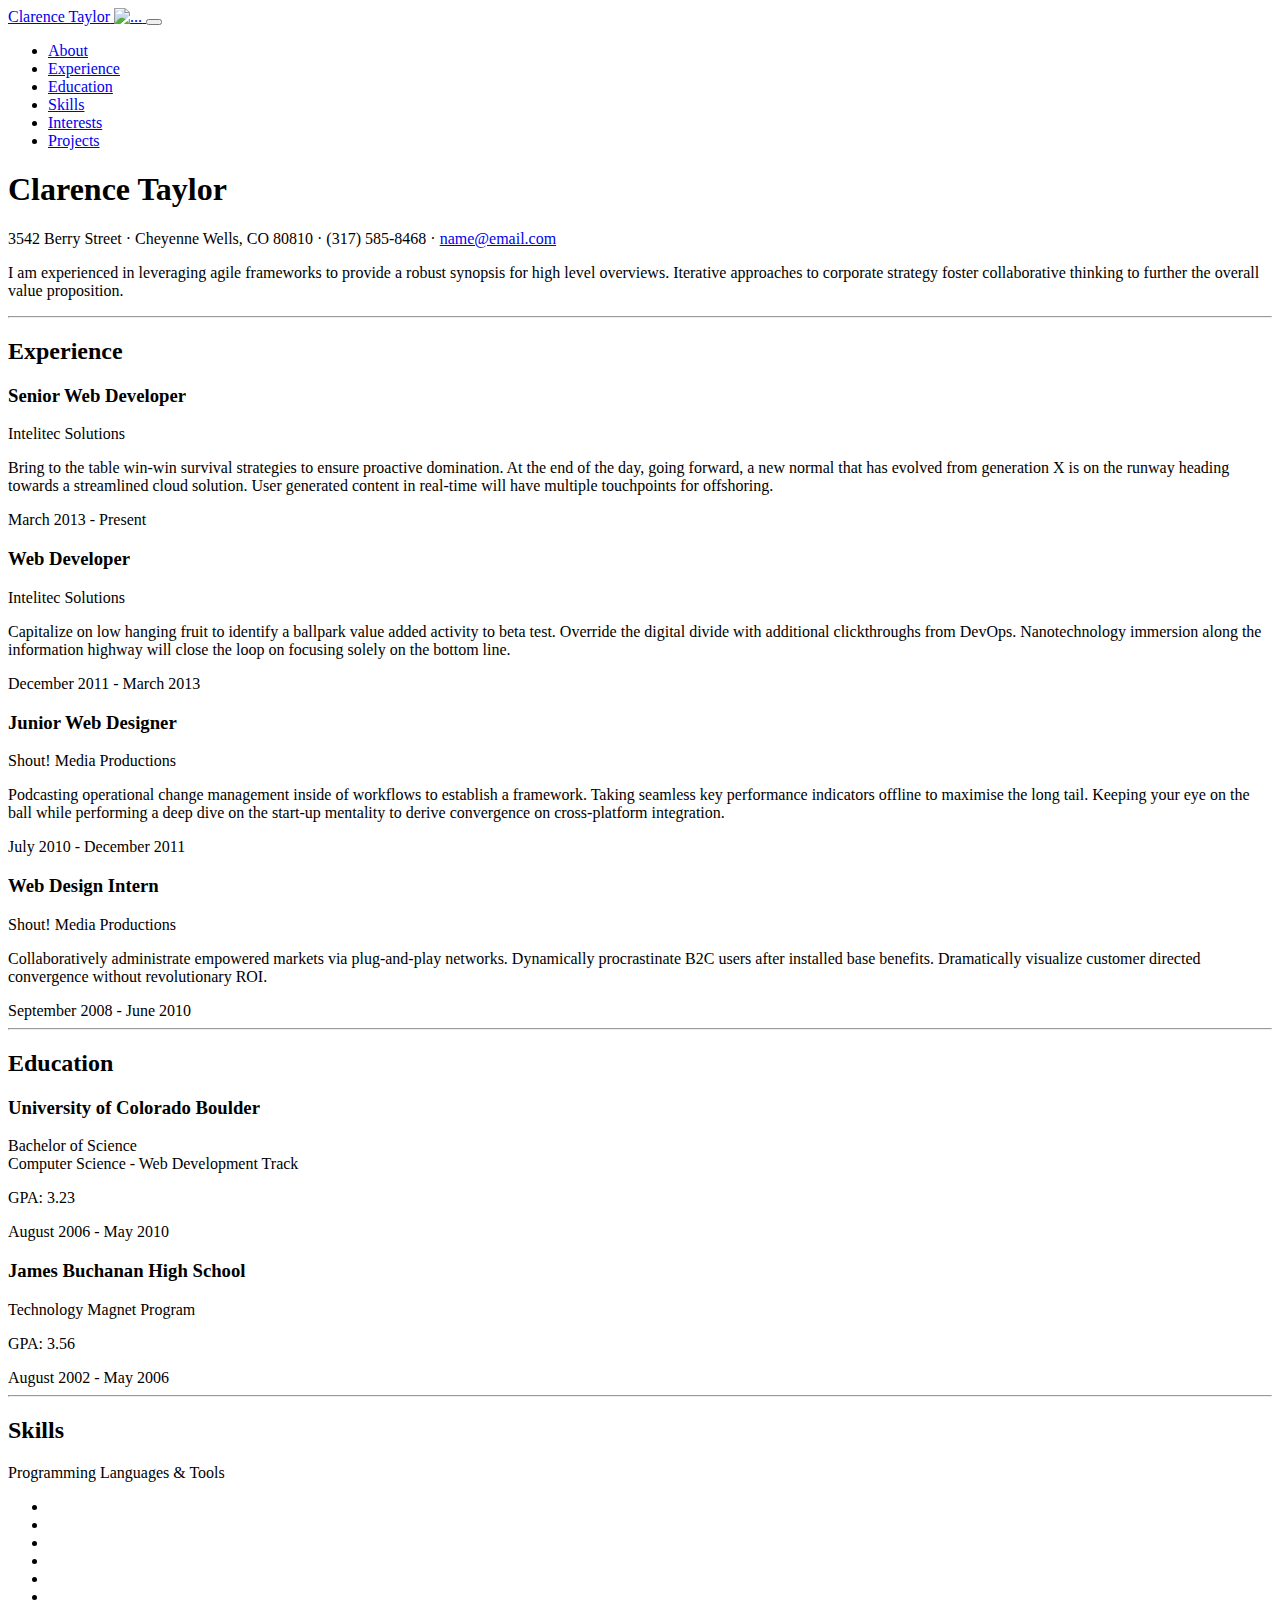
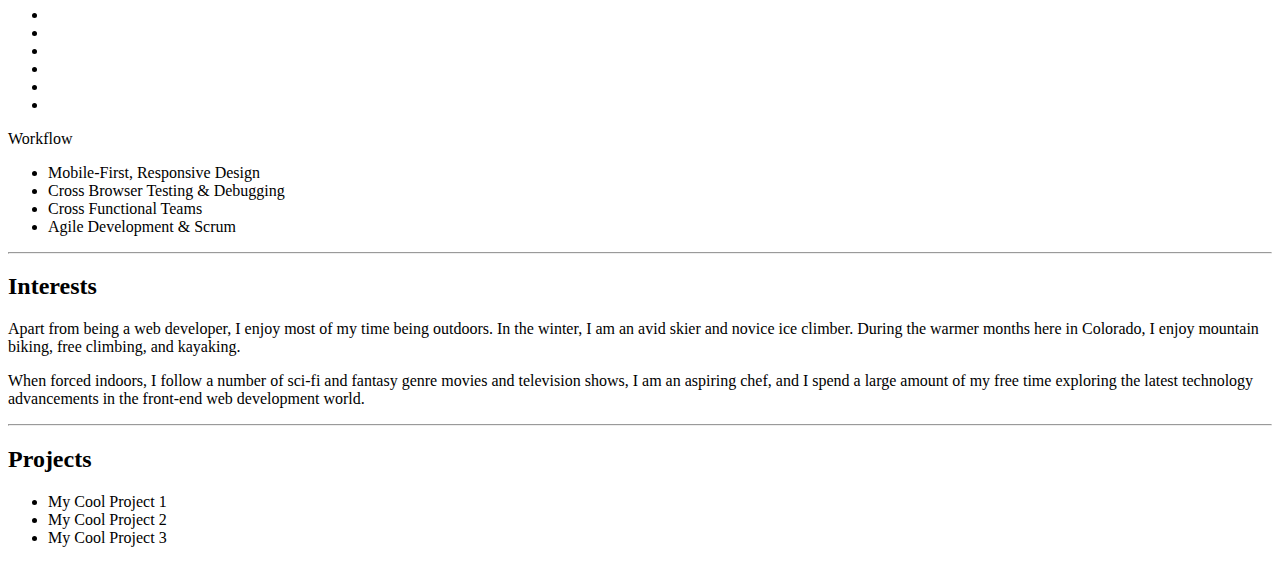
==== index.html @ 89956bd5 "update profile" ====
<!DOCTYPE html>
<html lang="en">

<head>
    <meta charset="utf-8" />
    <meta name="viewport" content="width=device-width, initial-scale=1, shrink-to-fit=no" />
    <meta name="description" content="" />
    <meta name="author" content="" />
    <title>Resume - Start Bootstrap Theme</title>
    <link rel="icon" type="image/x-icon" href="assets/img/favicon.ico" />
    <!-- Font Awesome icons (free version)-->
    <script src="https://use.fontawesome.com/releases/v5.15.4/js/all.js" crossorigin="anonymous"></script>
    <!-- Google fonts-->
    <link href="https://fonts.googleapis.com/css?family=Saira+Extra+Condensed:500,700" rel="stylesheet"
        type="text/css" />
    <link href="https://fonts.googleapis.com/css?family=Muli:400,400i,800,800i" rel="stylesheet" type="text/css" />
    <!-- Core theme CSS (includes Bootstrap)-->
    <link href="css/styles.css" rel="stylesheet" />
</head>

<body id="page-top">
    <!-- Navigation-->
    <nav class="navbar navbar-expand-lg navbar-dark bg-primary fixed-top" id="sideNav">
        <a class="navbar-brand js-scroll-trigger" href="#page-top">
            <span class="d-block d-lg-none">Clarence Taylor</span>
            <span class="d-none d-lg-block"><img class="img-fluid img-profile rounded-circle mx-auto mb-2"
                    src="assets/img/profile.jpg" alt="..." /></span>
        </a>
        <button class="navbar-toggler" type="button" data-bs-toggle="collapse" data-bs-target="#navbarResponsive"
            aria-controls="navbarResponsive" aria-expanded="false" aria-label="Toggle navigation"><span
                class="navbar-toggler-icon"></span></button>
        <div class="collapse navbar-collapse" id="navbarResponsive">
            <ul class="navbar-nav">
                <li class="nav-item"><a class="nav-link js-scroll-trigger" href="#about">About</a></li>
                <li class="nav-item"><a class="nav-link js-scroll-trigger" href="#experience">Experience</a></li>
                <li class="nav-item"><a class="nav-link js-scroll-trigger" href="#education">Education</a></li>
                <li class="nav-item"><a class="nav-link js-scroll-trigger" href="#skills">Skills</a></li>
                <li class="nav-item"><a class="nav-link js-scroll-trigger" href="#interests">Interests</a></li>
                <li class="nav-item"><a class="nav-link js-scroll-trigger" href="#projects">Projects</a></li>
            </ul>
        </div>
    </nav>
    <!-- Page Content-->
    <div class="container-fluid p-0">
        <!-- About-->
        <section class="resume-section" id="about">
            <div class="resume-section-content">
                <h1 class="mb-0">
                    Clarence
                    <span class="text-primary">Taylor</span>
                </h1>
                <div class="subheading mb-5">
                    3542 Berry Street · Cheyenne Wells, CO 80810 · (317) 585-8468 ·
                    <a href="mailto:name@email.com">name@email.com</a>
                </div>
                <p class="lead mb-5">I am experienced in leveraging agile frameworks to provide a robust synopsis for
                    high level overviews. Iterative approaches to corporate strategy foster collaborative thinking to
                    further the overall value proposition.</p>
                <div class="social-icons">
                    <a class="social-icon" href="#!"><i class="fab fa-linkedin-in"></i></a>
                    <a class="social-icon" href="#!"><i class="fab fa-github"></i></a>
                    <a class="social-icon" href="#!"><i class="fab fa-twitter"></i></a>
                    <a class="social-icon" href="#!"><i class="fab fa-facebook-f"></i></a>
                </div>
            </div>
        </section>
        <hr class="m-0" />
        <!-- Experience-->
        <section class="resume-section" id="experience">
            <div class="resume-section-content">
                <h2 class="mb-5">Experience</h2>
                <div class="d-flex flex-column flex-md-row justify-content-between mb-5">
                    <div class="flex-grow-1">
                        <h3 class="mb-0">Senior Web Developer</h3>
                        <div class="subheading mb-3">Intelitec Solutions</div>
                        <p>Bring to the table win-win survival strategies to ensure proactive domination. At the end of
                            the day, going forward, a new normal that has evolved from generation X is on the runway
                            heading towards a streamlined cloud solution. User generated content in real-time will have
                            multiple touchpoints for offshoring.</p>
                    </div>
                    <div class="flex-shrink-0"><span class="text-primary">March 2013 - Present</span></div>
                </div>
                <div class="d-flex flex-column flex-md-row justify-content-between mb-5">
                    <div class="flex-grow-1">
                        <h3 class="mb-0">Web Developer</h3>
                        <div class="subheading mb-3">Intelitec Solutions</div>
                        <p>Capitalize on low hanging fruit to identify a ballpark value added activity to beta test.
                            Override the digital divide with additional clickthroughs from DevOps. Nanotechnology
                            immersion along the information highway will close the loop on focusing solely on the bottom
                            line.</p>
                    </div>
                    <div class="flex-shrink-0"><span class="text-primary">December 2011 - March 2013</span></div>
                </div>
                <div class="d-flex flex-column flex-md-row justify-content-between mb-5">
                    <div class="flex-grow-1">
                        <h3 class="mb-0">Junior Web Designer</h3>
                        <div class="subheading mb-3">Shout! Media Productions</div>
                        <p>Podcasting operational change management inside of workflows to establish a framework. Taking
                            seamless key performance indicators offline to maximise the long tail. Keeping your eye on
                            the ball while performing a deep dive on the start-up mentality to derive convergence on
                            cross-platform integration.</p>
                    </div>
                    <div class="flex-shrink-0"><span class="text-primary">July 2010 - December 2011</span></div>
                </div>
                <div class="d-flex flex-column flex-md-row justify-content-between">
                    <div class="flex-grow-1">
                        <h3 class="mb-0">Web Design Intern</h3>
                        <div class="subheading mb-3">Shout! Media Productions</div>
                        <p>Collaboratively administrate empowered markets via plug-and-play networks. Dynamically
                            procrastinate B2C users after installed base benefits. Dramatically visualize customer
                            directed convergence without revolutionary ROI.</p>
                    </div>
                    <div class="flex-shrink-0"><span class="text-primary">September 2008 - June 2010</span></div>
                </div>
            </div>
        </section>
        <hr class="m-0" />
        <!-- Education-->
        <section class="resume-section" id="education">
            <div class="resume-section-content">
                <h2 class="mb-5">Education</h2>
                <div class="d-flex flex-column flex-md-row justify-content-between mb-5">
                    <div class="flex-grow-1">
                        <h3 class="mb-0">University of Colorado Boulder</h3>
                        <div class="subheading mb-3">Bachelor of Science</div>
                        <div>Computer Science - Web Development Track</div>
                        <p>GPA: 3.23</p>
                    </div>
                    <div class="flex-shrink-0"><span class="text-primary">August 2006 - May 2010</span></div>
                </div>
                <div class="d-flex flex-column flex-md-row justify-content-between">
                    <div class="flex-grow-1">
                        <h3 class="mb-0">James Buchanan High School</h3>
                        <div class="subheading mb-3">Technology Magnet Program</div>
                        <p>GPA: 3.56</p>
                    </div>
                    <div class="flex-shrink-0"><span class="text-primary">August 2002 - May 2006</span></div>
                </div>
            </div>
        </section>
        <hr class="m-0" />
        <!-- Skills-->
        <section class="resume-section" id="skills">
            <div class="resume-section-content">
                <h2 class="mb-5">Skills</h2>
                <div class="subheading mb-3">Programming Languages & Tools</div>
                <ul class="list-inline dev-icons">
                    <li class="list-inline-item"><i class="fab fa-html5"></i></li>
                    <li class="list-inline-item"><i class="fab fa-css3-alt"></i></li>
                    <li class="list-inline-item"><i class="fab fa-js-square"></i></li>
                    <li class="list-inline-item"><i class="fab fa-angular"></i></li>
                    <li class="list-inline-item"><i class="fab fa-react"></i></li>
                    <li class="list-inline-item"><i class="fab fa-node-js"></i></li>
                    <li class="list-inline-item"><i class="fab fa-sass"></i></li>
                    <li class="list-inline-item"><i class="fab fa-less"></i></li>
                    <li class="list-inline-item"><i class="fab fa-wordpress"></i></li>
                    <li class="list-inline-item"><i class="fab fa-gulp"></i></li>
                    <li class="list-inline-item"><i class="fab fa-grunt"></i></li>
                    <li class="list-inline-item"><i class="fab fa-npm"></i></li>
                </ul>
                <div class="subheading mb-3">Workflow</div>
                <ul class="fa-ul mb-0">
                    <li>
                        <span class="fa-li"><i class="fas fa-check"></i></span>
                        Mobile-First, Responsive Design
                    </li>
                    <li>
                        <span class="fa-li"><i class="fas fa-check"></i></span>
                        Cross Browser Testing & Debugging
                    </li>
                    <li>
                        <span class="fa-li"><i class="fas fa-check"></i></span>
                        Cross Functional Teams
                    </li>
                    <li>
                        <span class="fa-li"><i class="fas fa-check"></i></span>
                        Agile Development & Scrum
                    </li>
                </ul>
            </div>
        </section>
        <hr class="m-0" />
        <!-- Interests-->
        <section class="resume-section" id="interests">
            <div class="resume-section-content">
                <h2 class="mb-5">Interests</h2>
                <p>Apart from being a web developer, I enjoy most of my time being outdoors. In the winter, I am an avid
                    skier and novice ice climber. During the warmer months here in Colorado, I enjoy mountain biking,
                    free climbing, and kayaking.</p>
                <p class="mb-0">When forced indoors, I follow a number of sci-fi and fantasy genre movies and television
                    shows, I am an aspiring chef, and I spend a large amount of my free time exploring the latest
                    technology advancements in the front-end web development world.</p>
            </div>
        </section>
        <hr class="m-0" />
        <!-- Projects-->
        <section class="resume-section" id="projects">
            <div class="resume-section-content">
                <h2 class="mb-5">Projects</h2>
                <ul class="fa-ul mb-0">
                    <li>
                        My Cool Project 1
                    </li>
                    <li>
                        My Cool Project 2
                    </li>
                    <li>
                        My Cool Project 3
                    </li>
                </ul>
            </div>
        </section>
    </div>
    <!-- Bootstrap core JS-->
    <script src="https://cdn.jsdelivr.net/npm/bootstrap@5.1.3/dist/js/bootstrap.bundle.min.js"></script>
    <!-- Core theme JS-->
    <script src="js/scripts.js"></script>
</body>

</html>
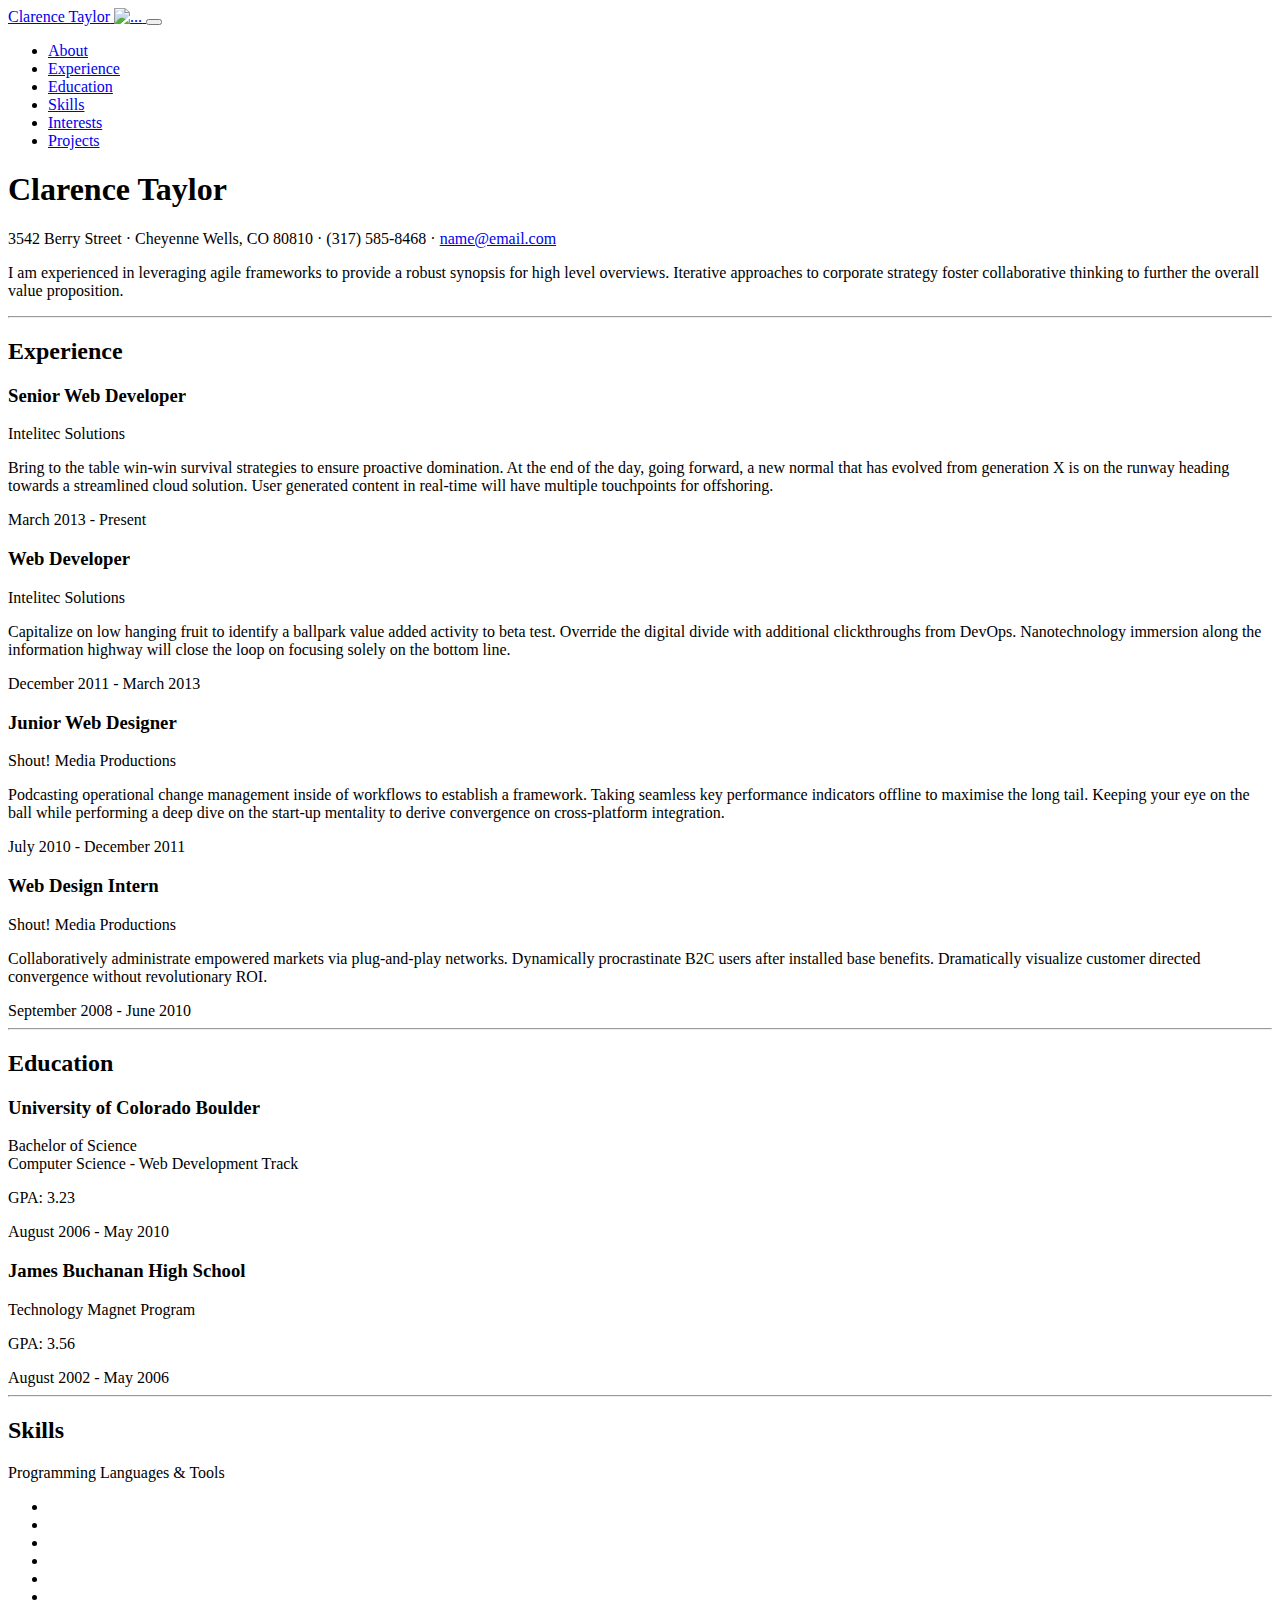
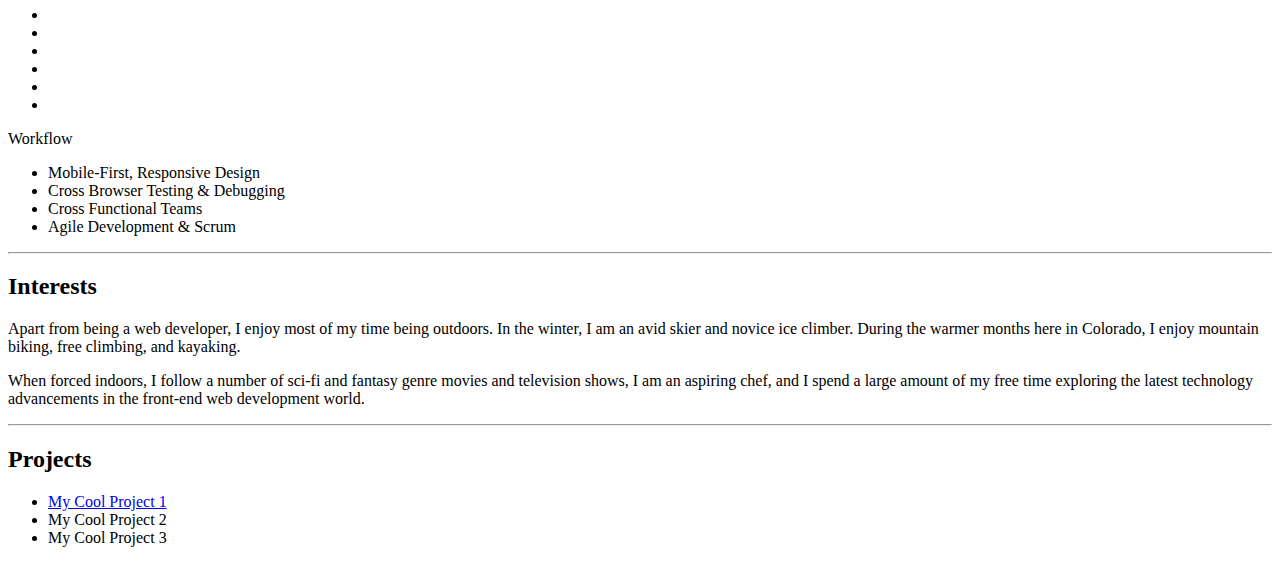
==== commit ed85fd11: "Adding pongbolim to the project" ====
--- a/index.html
+++ b/index.html
@@ -16,6 +16,13 @@
     <link href="https://fonts.googleapis.com/css?family=Muli:400,400i,800,800i" rel="stylesheet" type="text/css" />
     <!-- Core theme CSS (includes Bootstrap)-->
     <link href="css/styles.css" rel="stylesheet" />
+
+    <meta property="og:title" content="Clarence Taylor" />
+    <meta property="og:type" content="website" />
+    <meta property="og:description" content="Front end developer" />
+    <meta property="og:url" content="https://clarencetaylor.github.io/" />
+    <meta property="og:image" content="https://clarencetaylor.github.io/assets/img/profile.jpg" />
+
 </head>
 
 <body id="page-top">
@@ -199,7 +206,7 @@
                 <h2 class="mb-5">Projects</h2>
                 <ul class="fa-ul mb-0">
                     <li>
-                        My Cool Project 1
+                        <a href="/sglauber.github.io/pongbolim/index.html">My Cool Project 1</a>
                     </li>
                     <li>
                         My Cool Project 2
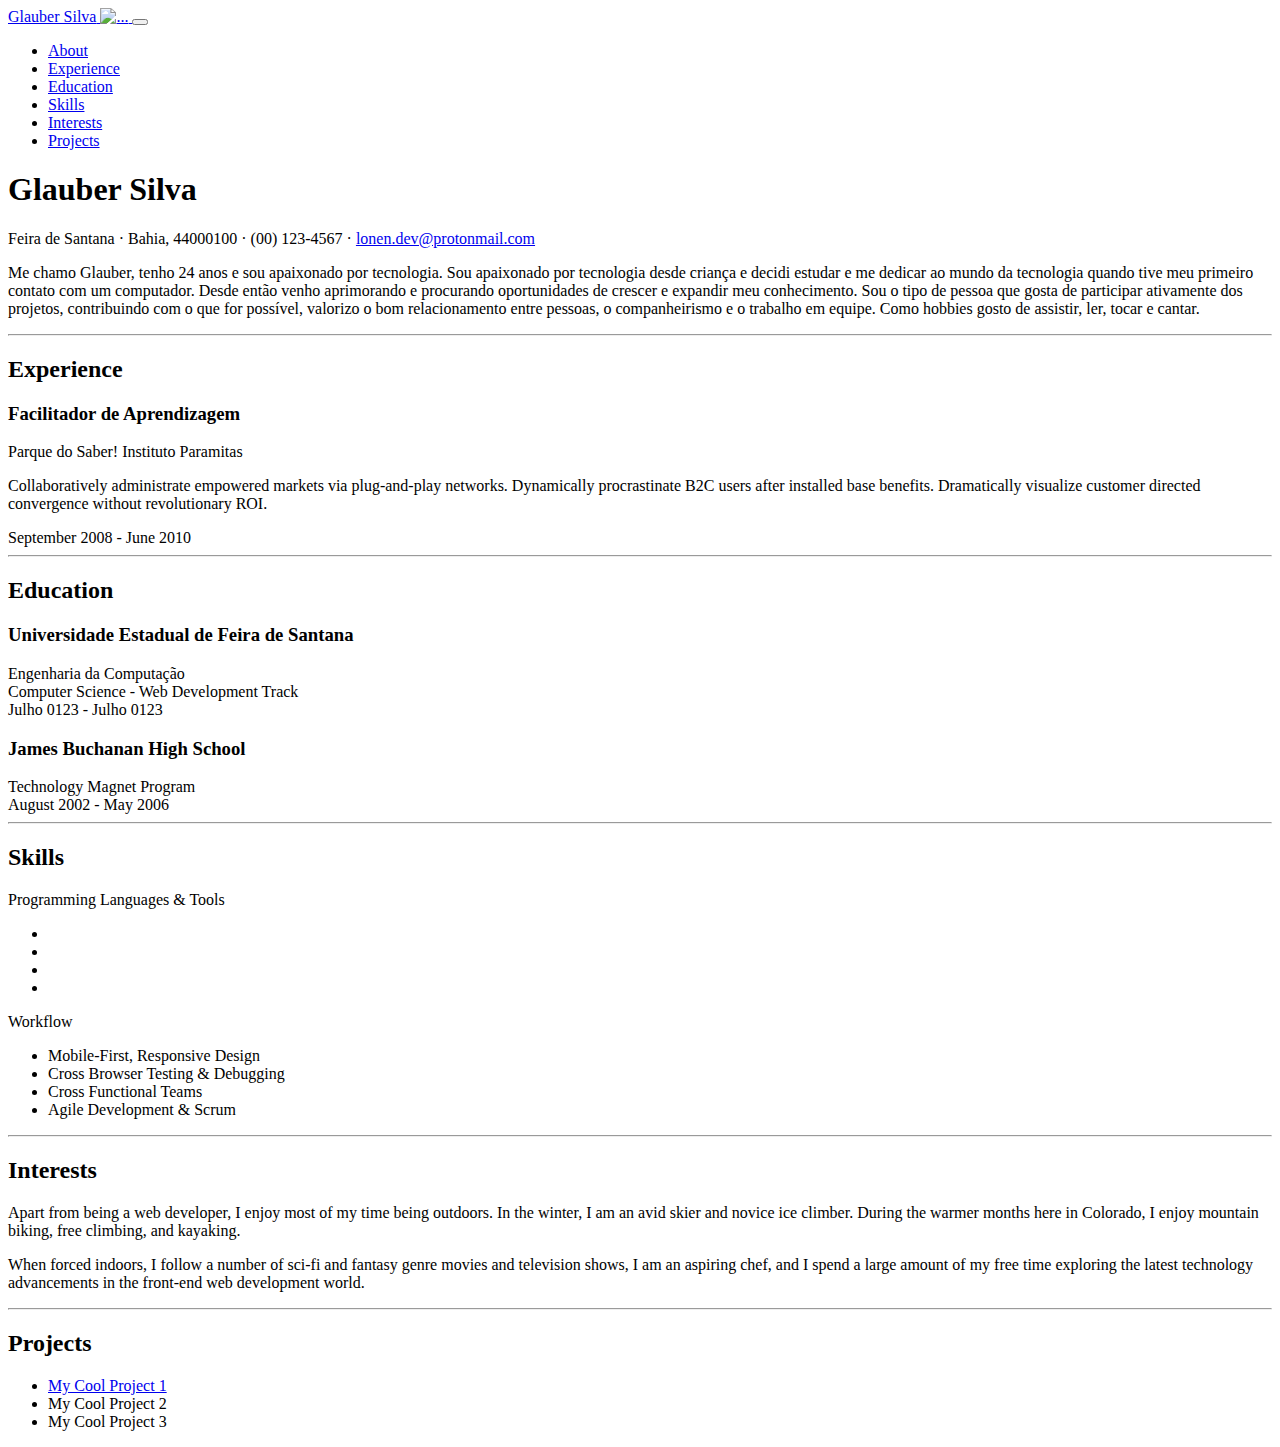
==== commit d799ca3a: "Modificando Descrições de Atividades" ====
--- a/index.html
+++ b/index.html
@@ -6,7 +6,7 @@
     <meta name="viewport" content="width=device-width, initial-scale=1, shrink-to-fit=no" />
     <meta name="description" content="" />
     <meta name="author" content="" />
-    <title>Resume - Start Bootstrap Theme</title>
+    <title>Lonen.dev | Glauber Silva</title>
     <link rel="icon" type="image/x-icon" href="assets/img/favicon.ico" />
     <!-- Font Awesome icons (free version)-->
     <script src="https://use.fontawesome.com/releases/v5.15.4/js/all.js" crossorigin="anonymous"></script>
@@ -17,11 +17,11 @@
     <!-- Core theme CSS (includes Bootstrap)-->
     <link href="css/styles.css" rel="stylesheet" />
 
-    <meta property="og:title" content="Clarence Taylor" />
+    <meta property="og:title" content="Glauber Silva" />
     <meta property="og:type" content="website" />
-    <meta property="og:description" content="Front end developer" />
-    <meta property="og:url" content="https://clarencetaylor.github.io/" />
-    <meta property="og:image" content="https://clarencetaylor.github.io/assets/img/profile.jpg" />
+    <meta property="og:description" content="C Developer" />
+    <meta property="og:url" content="sglauber.github.io" />
+    <meta property="og:image" content="https://avatars.githubusercontent.com/u/6403699?v=4" />
 
 </head>
 
@@ -29,9 +29,9 @@
     <!-- Navigation-->
     <nav class="navbar navbar-expand-lg navbar-dark bg-primary fixed-top" id="sideNav">
         <a class="navbar-brand js-scroll-trigger" href="#page-top">
-            <span class="d-block d-lg-none">Clarence Taylor</span>
+            <span class="d-block d-lg-none">Glauber Silva</span>
             <span class="d-none d-lg-block"><img class="img-fluid img-profile rounded-circle mx-auto mb-2"
-                    src="assets/img/profile.jpg" alt="..." /></span>
+                    src="https://avatars.githubusercontent.com/u/6403699?v=4" alt="..." /></span>
         </a>
         <button class="navbar-toggler" type="button" data-bs-toggle="collapse" data-bs-target="#navbarResponsive"
             aria-controls="navbarResponsive" aria-expanded="false" aria-label="Toggle navigation"><span
@@ -53,21 +53,21 @@
         <section class="resume-section" id="about">
             <div class="resume-section-content">
                 <h1 class="mb-0">
-                    Clarence
-                    <span class="text-primary">Taylor</span>
+                    Glauber
+                    <span class="text-primary">Silva</span>
                 </h1>
                 <div class="subheading mb-5">
-                    3542 Berry Street · Cheyenne Wells, CO 80810 · (317) 585-8468 ·
-                    <a href="mailto:name@email.com">name@email.com</a>
+                    Feira de Santana · Bahia, 44000100 · (00) 123-4567 ·
+                    <a href="mailto:name@email.com">lonen.dev@protonmail.com</a>
                 </div>
-                <p class="lead mb-5">I am experienced in leveraging agile frameworks to provide a robust synopsis for
-                    high level overviews. Iterative approaches to corporate strategy foster collaborative thinking to
-                    further the overall value proposition.</p>
+                <p class="lead mb-5">Me chamo Glauber, tenho 24 anos e sou apaixonado por tecnologia. Sou apaixonado por tecnologia desde criança e decidi
+                estudar e me dedicar ao mundo da tecnologia quando tive meu primeiro contato com um computador. Desde então venho
+                aprimorando e procurando oportunidades de crescer e expandir meu conhecimento. Sou o tipo de pessoa que gosta de
+                participar ativamente dos projetos, contribuindo com o que for possível, valorizo o bom relacionamento entre pessoas, o
+                companheirismo e o trabalho em equipe. Como hobbies gosto de assistir, ler, tocar e cantar.</p>
                 <div class="social-icons">
-                    <a class="social-icon" href="#!"><i class="fab fa-linkedin-in"></i></a>
-                    <a class="social-icon" href="#!"><i class="fab fa-github"></i></a>
-                    <a class="social-icon" href="#!"><i class="fab fa-twitter"></i></a>
-                    <a class="social-icon" href="#!"><i class="fab fa-facebook-f"></i></a>
+                    <a class="social-icon" href="https://www.linkedin.com/in/glaubersilvas/"><i class="fab fa-linkedin-in"></i></a>
+                    <a class="social-icon" href="https://github.com/sglauber"><i class="fab fa-github"></i></a>
                 </div>
             </div>
         </section>
@@ -76,43 +76,10 @@
         <section class="resume-section" id="experience">
             <div class="resume-section-content">
                 <h2 class="mb-5">Experience</h2>
-                <div class="d-flex flex-column flex-md-row justify-content-between mb-5">
-                    <div class="flex-grow-1">
-                        <h3 class="mb-0">Senior Web Developer</h3>
-                        <div class="subheading mb-3">Intelitec Solutions</div>
-                        <p>Bring to the table win-win survival strategies to ensure proactive domination. At the end of
-                            the day, going forward, a new normal that has evolved from generation X is on the runway
-                            heading towards a streamlined cloud solution. User generated content in real-time will have
-                            multiple touchpoints for offshoring.</p>
-                    </div>
-                    <div class="flex-shrink-0"><span class="text-primary">March 2013 - Present</span></div>
-                </div>
-                <div class="d-flex flex-column flex-md-row justify-content-between mb-5">
-                    <div class="flex-grow-1">
-                        <h3 class="mb-0">Web Developer</h3>
-                        <div class="subheading mb-3">Intelitec Solutions</div>
-                        <p>Capitalize on low hanging fruit to identify a ballpark value added activity to beta test.
-                            Override the digital divide with additional clickthroughs from DevOps. Nanotechnology
-                            immersion along the information highway will close the loop on focusing solely on the bottom
-                            line.</p>
-                    </div>
-                    <div class="flex-shrink-0"><span class="text-primary">December 2011 - March 2013</span></div>
-                </div>
-                <div class="d-flex flex-column flex-md-row justify-content-between mb-5">
-                    <div class="flex-grow-1">
-                        <h3 class="mb-0">Junior Web Designer</h3>
-                        <div class="subheading mb-3">Shout! Media Productions</div>
-                        <p>Podcasting operational change management inside of workflows to establish a framework. Taking
-                            seamless key performance indicators offline to maximise the long tail. Keeping your eye on
-                            the ball while performing a deep dive on the start-up mentality to derive convergence on
-                            cross-platform integration.</p>
-                    </div>
-                    <div class="flex-shrink-0"><span class="text-primary">July 2010 - December 2011</span></div>
-                </div>
                 <div class="d-flex flex-column flex-md-row justify-content-between">
                     <div class="flex-grow-1">
-                        <h3 class="mb-0">Web Design Intern</h3>
-                        <div class="subheading mb-3">Shout! Media Productions</div>
+                        <h3 class="mb-0">Facilitador de Aprendizagem</h3>
+                        <div class="subheading mb-3">Parque do Saber! Instituto Paramitas</div>
                         <p>Collaboratively administrate empowered markets via plug-and-play networks. Dynamically
                             procrastinate B2C users after installed base benefits. Dramatically visualize customer
                             directed convergence without revolutionary ROI.</p>
@@ -128,18 +95,16 @@
                 <h2 class="mb-5">Education</h2>
                 <div class="d-flex flex-column flex-md-row justify-content-between mb-5">
                     <div class="flex-grow-1">
-                        <h3 class="mb-0">University of Colorado Boulder</h3>
-                        <div class="subheading mb-3">Bachelor of Science</div>
+                        <h3 class="mb-0">Universidade Estadual de Feira de Santana</h3>
+                        <div class="subheading mb-3">Engenharia da Computação</div>
                         <div>Computer Science - Web Development Track</div>
-                        <p>GPA: 3.23</p>
                     </div>
-                    <div class="flex-shrink-0"><span class="text-primary">August 2006 - May 2010</span></div>
+                    <div class="flex-shrink-0"><span class="text-primary">Julho 0123 - Julho 0123</span></div>
                 </div>
                 <div class="d-flex flex-column flex-md-row justify-content-between">
                     <div class="flex-grow-1">
                         <h3 class="mb-0">James Buchanan High School</h3>
                         <div class="subheading mb-3">Technology Magnet Program</div>
-                        <p>GPA: 3.56</p>
                     </div>
                     <div class="flex-shrink-0"><span class="text-primary">August 2002 - May 2006</span></div>
                 </div>
@@ -155,15 +120,7 @@
                     <li class="list-inline-item"><i class="fab fa-html5"></i></li>
                     <li class="list-inline-item"><i class="fab fa-css3-alt"></i></li>
                     <li class="list-inline-item"><i class="fab fa-js-square"></i></li>
-                    <li class="list-inline-item"><i class="fab fa-angular"></i></li>
-                    <li class="list-inline-item"><i class="fab fa-react"></i></li>
                     <li class="list-inline-item"><i class="fab fa-node-js"></i></li>
-                    <li class="list-inline-item"><i class="fab fa-sass"></i></li>
-                    <li class="list-inline-item"><i class="fab fa-less"></i></li>
-                    <li class="list-inline-item"><i class="fab fa-wordpress"></i></li>
-                    <li class="list-inline-item"><i class="fab fa-gulp"></i></li>
-                    <li class="list-inline-item"><i class="fab fa-grunt"></i></li>
-                    <li class="list-inline-item"><i class="fab fa-npm"></i></li>
                 </ul>
                 <div class="subheading mb-3">Workflow</div>
                 <ul class="fa-ul mb-0">
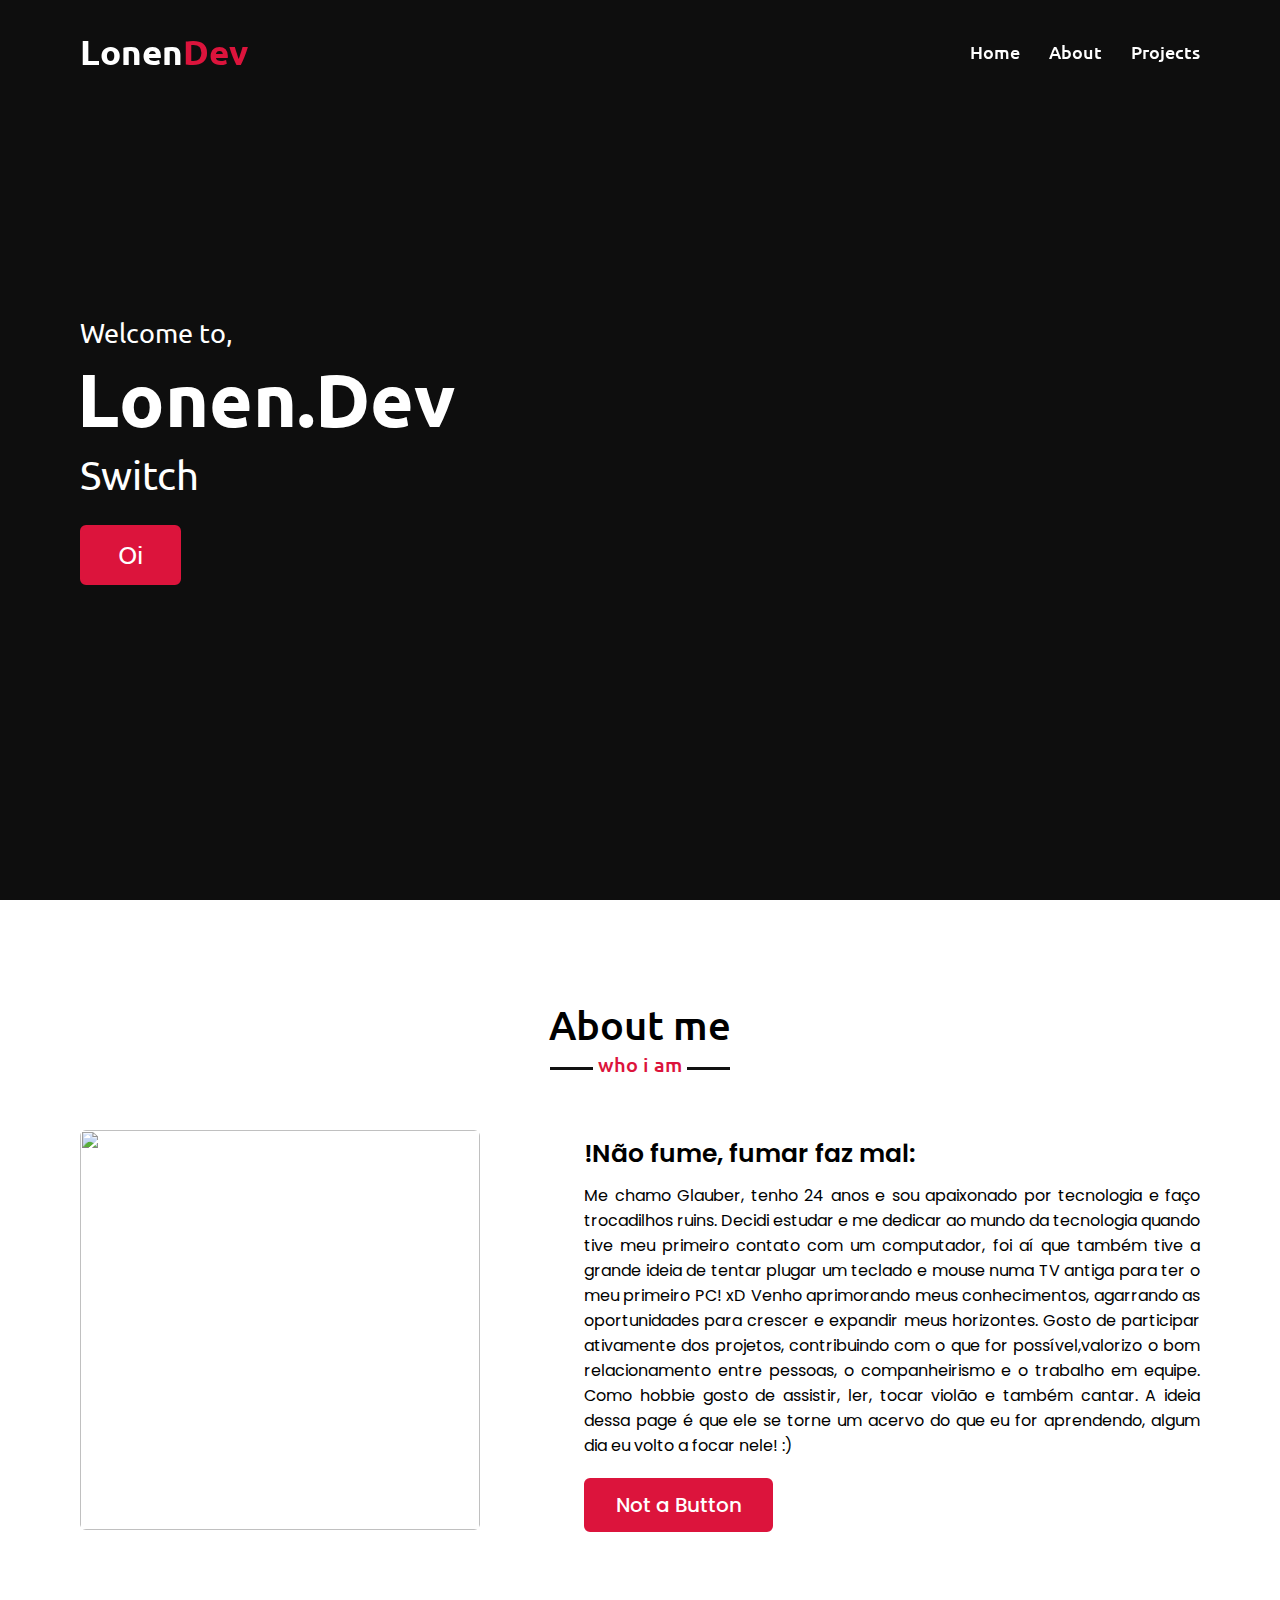
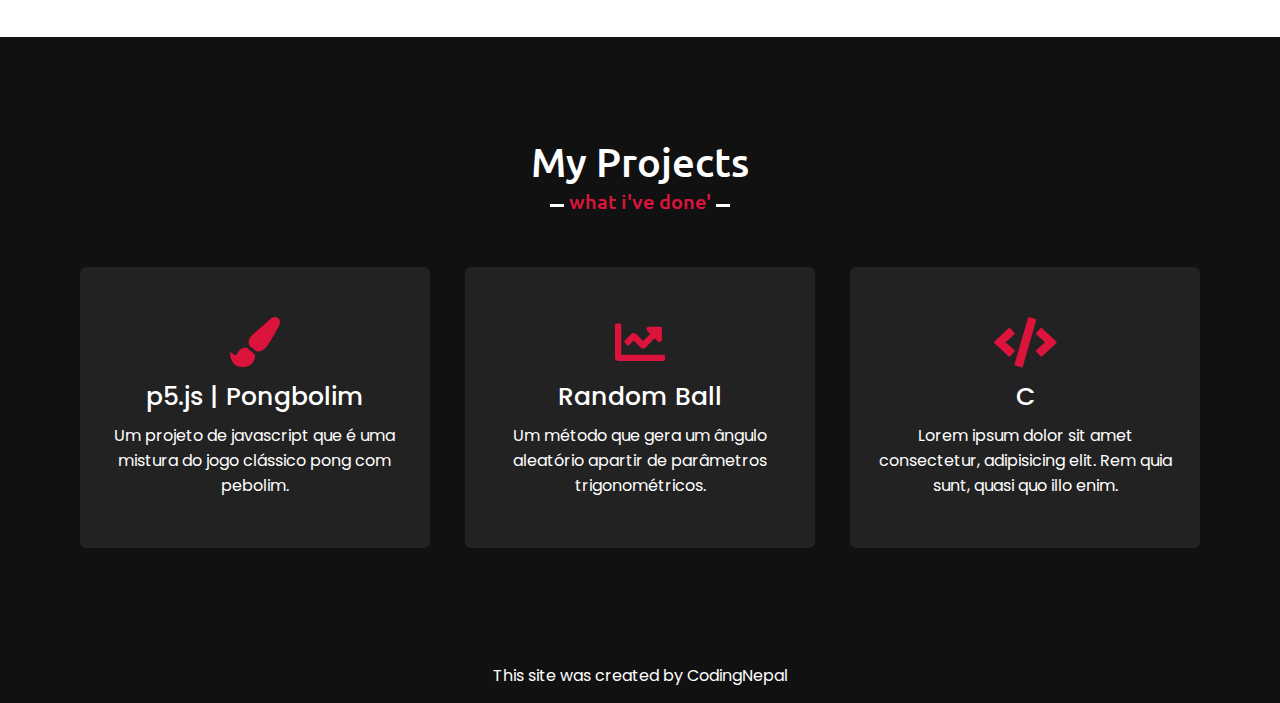
==== commit d646b7eb: "Remaking the page design" ====
--- a/index.html
+++ b/index.html
@@ -1,184 +1,108 @@
-<!DOCTYPE html>
-<html lang="en">
-
-<head>
-    <meta charset="utf-8" />
-    <meta name="viewport" content="width=device-width, initial-scale=1, shrink-to-fit=no" />
-    <meta name="description" content="" />
-    <meta name="author" content="" />
-    <title>Lonen.dev | Glauber Silva</title>
-    <link rel="icon" type="image/x-icon" href="assets/img/favicon.ico" />
-    <!-- Font Awesome icons (free version)-->
-    <script src="https://use.fontawesome.com/releases/v5.15.4/js/all.js" crossorigin="anonymous"></script>
-    <!-- Google fonts-->
-    <link href="https://fonts.googleapis.com/css?family=Saira+Extra+Condensed:500,700" rel="stylesheet"
-        type="text/css" />
-    <link href="https://fonts.googleapis.com/css?family=Muli:400,400i,800,800i" rel="stylesheet" type="text/css" />
-    <!-- Core theme CSS (includes Bootstrap)-->
-    <link href="css/styles.css" rel="stylesheet" />
-
-    <meta property="og:title" content="Glauber Silva" />
-    <meta property="og:type" content="website" />
-    <meta property="og:description" content="C Developer" />
-    <meta property="og:url" content="sglauber.github.io" />
-    <meta property="og:image" content="https://avatars.githubusercontent.com/u/6403699?v=4" />
-
-</head>
-
-<body id="page-top">
-    <!-- Navigation-->
-    <nav class="navbar navbar-expand-lg navbar-dark bg-primary fixed-top" id="sideNav">
-        <a class="navbar-brand js-scroll-trigger" href="#page-top">
-            <span class="d-block d-lg-none">Glauber Silva</span>
-            <span class="d-none d-lg-block"><img class="img-fluid img-profile rounded-circle mx-auto mb-2"
-                    src="https://avatars.githubusercontent.com/u/6403699?v=4" alt="..." /></span>
-        </a>
-        <button class="navbar-toggler" type="button" data-bs-toggle="collapse" data-bs-target="#navbarResponsive"
-            aria-controls="navbarResponsive" aria-expanded="false" aria-label="Toggle navigation"><span
-                class="navbar-toggler-icon"></span></button>
-        <div class="collapse navbar-collapse" id="navbarResponsive">
-            <ul class="navbar-nav">
-                <li class="nav-item"><a class="nav-link js-scroll-trigger" href="#about">About</a></li>
-                <li class="nav-item"><a class="nav-link js-scroll-trigger" href="#experience">Experience</a></li>
-                <li class="nav-item"><a class="nav-link js-scroll-trigger" href="#education">Education</a></li>
-                <li class="nav-item"><a class="nav-link js-scroll-trigger" href="#skills">Skills</a></li>
-                <li class="nav-item"><a class="nav-link js-scroll-trigger" href="#interests">Interests</a></li>
-                <li class="nav-item"><a class="nav-link js-scroll-trigger" href="#projects">Projects</a></li>
-            </ul>
-        </div>
-    </nav>
-    <!-- Page Content-->
-    <div class="container-fluid p-0">
-        <!-- About-->
-        <section class="resume-section" id="about">
-            <div class="resume-section-content">
-                <h1 class="mb-0">
-                    Glauber
-                    <span class="text-primary">Silva</span>
-                </h1>
-                <div class="subheading mb-5">
-                    Feira de Santana · Bahia, 44000100 · (00) 123-4567 ·
-                    <a href="mailto:name@email.com">lonen.dev@protonmail.com</a>
-                </div>
-                <p class="lead mb-5">Me chamo Glauber, tenho 24 anos e sou apaixonado por tecnologia. Sou apaixonado por tecnologia desde criança e decidi
-                estudar e me dedicar ao mundo da tecnologia quando tive meu primeiro contato com um computador. Desde então venho
-                aprimorando e procurando oportunidades de crescer e expandir meu conhecimento. Sou o tipo de pessoa que gosta de
-                participar ativamente dos projetos, contribuindo com o que for possível, valorizo o bom relacionamento entre pessoas, o
-                companheirismo e o trabalho em equipe. Como hobbies gosto de assistir, ler, tocar e cantar.</p>
-                <div class="social-icons">
-                    <a class="social-icon" href="https://www.linkedin.com/in/glaubersilvas/"><i class="fab fa-linkedin-in"></i></a>
-                    <a class="social-icon" href="https://github.com/sglauber"><i class="fab fa-github"></i></a>
-                </div>
-            </div>
-        </section>
-        <hr class="m-0" />
-        <!-- Experience-->
-        <section class="resume-section" id="experience">
-            <div class="resume-section-content">
-                <h2 class="mb-5">Experience</h2>
-                <div class="d-flex flex-column flex-md-row justify-content-between">
-                    <div class="flex-grow-1">
-                        <h3 class="mb-0">Facilitador de Aprendizagem</h3>
-                        <div class="subheading mb-3">Parque do Saber! Instituto Paramitas</div>
-                        <p>Collaboratively administrate empowered markets via plug-and-play networks. Dynamically
-                            procrastinate B2C users after installed base benefits. Dramatically visualize customer
-                            directed convergence without revolutionary ROI.</p>
-                    </div>
-                    <div class="flex-shrink-0"><span class="text-primary">September 2008 - June 2010</span></div>
-                </div>
-            </div>
-        </section>
-        <hr class="m-0" />
-        <!-- Education-->
-        <section class="resume-section" id="education">
-            <div class="resume-section-content">
-                <h2 class="mb-5">Education</h2>
-                <div class="d-flex flex-column flex-md-row justify-content-between mb-5">
-                    <div class="flex-grow-1">
-                        <h3 class="mb-0">Universidade Estadual de Feira de Santana</h3>
-                        <div class="subheading mb-3">Engenharia da Computação</div>
-                        <div>Computer Science - Web Development Track</div>
-                    </div>
-                    <div class="flex-shrink-0"><span class="text-primary">Julho 0123 - Julho 0123</span></div>
-                </div>
-                <div class="d-flex flex-column flex-md-row justify-content-between">
-                    <div class="flex-grow-1">
-                        <h3 class="mb-0">James Buchanan High School</h3>
-                        <div class="subheading mb-3">Technology Magnet Program</div>
-                    </div>
-                    <div class="flex-shrink-0"><span class="text-primary">August 2002 - May 2006</span></div>
-                </div>
-            </div>
-        </section>
-        <hr class="m-0" />
-        <!-- Skills-->
-        <section class="resume-section" id="skills">
-            <div class="resume-section-content">
-                <h2 class="mb-5">Skills</h2>
-                <div class="subheading mb-3">Programming Languages & Tools</div>
-                <ul class="list-inline dev-icons">
-                    <li class="list-inline-item"><i class="fab fa-html5"></i></li>
-                    <li class="list-inline-item"><i class="fab fa-css3-alt"></i></li>
-                    <li class="list-inline-item"><i class="fab fa-js-square"></i></li>
-                    <li class="list-inline-item"><i class="fab fa-node-js"></i></li>
-                </ul>
-                <div class="subheading mb-3">Workflow</div>
-                <ul class="fa-ul mb-0">
-                    <li>
-                        <span class="fa-li"><i class="fas fa-check"></i></span>
-                        Mobile-First, Responsive Design
-                    </li>
-                    <li>
-                        <span class="fa-li"><i class="fas fa-check"></i></span>
-                        Cross Browser Testing & Debugging
-                    </li>
-                    <li>
-                        <span class="fa-li"><i class="fas fa-check"></i></span>
-                        Cross Functional Teams
-                    </li>
-                    <li>
-                        <span class="fa-li"><i class="fas fa-check"></i></span>
-                        Agile Development & Scrum
-                    </li>
-                </ul>
-            </div>
-        </section>
-        <hr class="m-0" />
-        <!-- Interests-->
-        <section class="resume-section" id="interests">
-            <div class="resume-section-content">
-                <h2 class="mb-5">Interests</h2>
-                <p>Apart from being a web developer, I enjoy most of my time being outdoors. In the winter, I am an avid
-                    skier and novice ice climber. During the warmer months here in Colorado, I enjoy mountain biking,
-                    free climbing, and kayaking.</p>
-                <p class="mb-0">When forced indoors, I follow a number of sci-fi and fantasy genre movies and television
-                    shows, I am an aspiring chef, and I spend a large amount of my free time exploring the latest
-                    technology advancements in the front-end web development world.</p>
-            </div>
-        </section>
-        <hr class="m-0" />
-        <!-- Projects-->
-        <section class="resume-section" id="projects">
-            <div class="resume-section-content">
-                <h2 class="mb-5">Projects</h2>
-                <ul class="fa-ul mb-0">
-                    <li>
-                        <a href="/sglauber.github.io/pongbolim/index.html">My Cool Project 1</a>
-                    </li>
-                    <li>
-                        My Cool Project 2
-                    </li>
-                    <li>
-                        My Cool Project 3
-                    </li>
-                </ul>
-            </div>
-        </section>
-    </div>
-    <!-- Bootstrap core JS-->
-    <script src="https://cdn.jsdelivr.net/npm/bootstrap@5.1.3/dist/js/bootstrap.bundle.min.js"></script>
-    <!-- Core theme JS-->
-    <script src="js/scripts.js"></script>
-</body>
-
-</html>+<!DOCTYPE html>
+<!-- Created By CodingNepal -->
+<html lang="en">
+<head>
+    <meta charset="UTF-8">
+    <meta name="viewport" content="width=device-width, initial-scale=1.0">
+    <title>Lonen.dev | Glauber</title>
+    <link rel="stylesheet" href="style.css">
+    <link rel="stylesheet" href="https://cdnjs.cloudflare.com/ajax/libs/font-awesome/5.15.3/css/all.min.css"/>
+    <script src="https://code.jquery.com/jquery-3.5.1.min.js"></script>
+    <script src="https://cdnjs.cloudflare.com/ajax/libs/typed.js/2.0.11/typed.min.js"></script>
+    <script src="https://cdnjs.cloudflare.com/ajax/libs/waypoints/4.0.1/jquery.waypoints.min.js"></script>
+    <script src="https://cdnjs.cloudflare.com/ajax/libs/OwlCarousel2/2.3.4/owl.carousel.min.js"></script>
+    <link rel="stylesheet" href="https://cdnjs.cloudflare.com/ajax/libs/OwlCarousel2/2.3.4/assets/owl.carousel.min.css"/>
+
+</head>
+<body>
+    <div class="scroll-up-btn">
+        <i class="fas fa-angle-up"></i>
+    </div>
+    <nav class="navbar">
+        <div class="max-width">
+            <div class="logo"><a href="#">Lonen<span>Dev</span></a></div>
+            <ul class="menu">
+                <li><a href="#home" class="menu-btn">Home</a></li>
+                <li><a href="#about" class="menu-btn">About</a></li>
+                <li><a href="#services" class="menu-btn">Projects</a></li>
+            </ul>
+            <div class="menu-btn">
+                <i class="fas fa-bars"></i>
+            </div>
+        </div>
+    </nav>
+
+    <!-- home section start -->
+    <section class="home" id="home">
+        <div class="max-width">
+            <div class="home-content">
+                <div class="text-1">Welcome to,</div>
+                <div class="text-2">Lonen.Dev</div>
+                <div class="text-3">Switch <span class="typing"></span></div>
+                <a href="#home">Oi</a>
+            </div>
+        </div>
+    </section>
+
+    <!-- about section start -->
+    <section class="about" id="about">
+        <div class="max-width">
+            <h2 class="title">About me</h2>
+            <div class="about-content">
+                <div class="column left">
+                    <img src="https://octodex.github.com/images/privateinvestocat.jpg" alt="">
+                </div>
+                <div class="column right">
+                    <div class="text">!Não fume, fumar faz mal: <span class="typing-2"></span></div>
+                    <p>Me chamo Glauber, tenho 24 anos e sou apaixonado por tecnologia e faço trocadilhos ruins. Decidi
+                    estudar e me dedicar ao mundo da tecnologia quando tive meu primeiro contato com um computador,
+                    foi aí que também tive a grande ideia de tentar plugar um teclado e mouse numa TV antiga para ter o meu primeiro PC! xD
+                    Venho aprimorando meus conhecimentos, agarrando as oportunidades para crescer e expandir meus horizontes.
+                    Gosto de participar ativamente dos projetos, contribuindo com o que for possível,valorizo o bom relacionamento entre pessoas, o companheirismo e o trabalho em equipe. 
+                    Como hobbie gosto de assistir, ler, tocar violão e também cantar. 
+                    A ideia dessa page é que ele se torne um acervo do que eu for aprendendo, algum dia eu volto a focar nele! :)<p>
+                    <a href="https://github.com/sglauber">Not a Button</a>
+                </div>
+            </div>
+        </div>
+    </section>
+
+    <!-- services section start -->
+    <section class="services" id="services">
+        <div class="max-width">
+            <h2 class="title">My Projects</h2>
+            <div class="serv-content">
+                <div class="card">
+                    <div class="box">
+                        <a href="./pongbolim/index.html"><i class="fas fa-paint-brush"></i></a>
+                        <div class="text">p5.js | Pongbolim</div>
+                        <p>Um projeto de javascript que é uma mistura do jogo clássico pong com pebolim.</p>
+                    </div>
+                </div>
+                <div class="card">
+                    <div class="box">
+                        <a href="https://lonen.notion.site/Definindo-uma-dire-o-aleat-ria-para-Bolinha-p5-js-bfe4ce20100c4efa873970ae75c5ed92"><i class="fas fa-chart-line"></i></a>
+                        <div class="text">Random Ball</div>
+                        <p>Um método que gera um ângulo aleatório apartir de parâmetros trigonométricos.</p>
+                    </div>
+                </div>
+                
+                <div class="card">
+                    <div class="box">
+                        <a href="https://github.com/sglauber"><i class="fas fa-code"></i></a>
+                        <div class="text">C</div>
+                        <p>Lorem ipsum dolor sit amet consectetur, adipisicing elit. Rem quia sunt, quasi quo illo enim.</p>
+                    </div>
+                </div>
+               </div>
+            </div>
+        </div>
+    </section>
+    <!-- footer section start -->
+    <footer>
+        <span>This site was created by CodingNepal</span>
+    </footer>
+
+    <script src="script.js"></script>
+</body>
+</html>
--- a/style.css
+++ b/style.css
@@ -0,0 +1,680 @@
+/*  import google fonts */
+@import url('https://fonts.googleapis.com/css2?family=Poppins:wght@400;500;600;700&family=Ubuntu:wght@400;500;700&display=swap');
+
+*{
+    margin: 0;
+    padding: 0;
+    box-sizing: border-box;
+    text-decoration: none;
+}
+html{
+    scroll-behavior: smooth;
+}
+
+/* custom scroll bar */
+::-webkit-scrollbar {
+    width: 10px;
+}
+::-webkit-scrollbar-track {
+    background: #f1f1f1;
+}
+::-webkit-scrollbar-thumb {
+    background: #888;
+}
+
+::-webkit-scrollbar-thumb:hover {
+    background: #555;
+}
+
+/* all similar content styling codes */
+section{
+    padding: 100px 0;
+}
+.max-width{
+    max-width: 1300px;
+    padding: 0 80px;
+    margin: auto;
+}
+.about, .services, .skills, .teams, .contact, footer{
+    font-family: 'Poppins', sans-serif;
+}
+.about .about-content,
+.services .serv-content,
+.skills .skills-content,
+.contact .contact-content{
+    display: flex;
+    flex-wrap: wrap;
+    align-items: center;
+    justify-content: space-between;
+}
+section .title{
+    position: relative;
+    text-align: center;
+    font-size: 40px;
+    font-weight: 500;
+    margin-bottom: 60px;
+    padding-bottom: 20px;
+    font-family: 'Ubuntu', sans-serif;
+}
+section .title::before{
+    content: "";
+    position: absolute;
+    bottom: 0px;
+    left: 50%;
+    width: 180px;
+    height: 3px;
+    background: #111;
+    transform: translateX(-50%);
+}
+section .title::after{
+    position: absolute;
+    bottom: -8px;
+    left: 50%;
+    font-size: 20px;
+    color: crimson;
+    padding: 0 5px;
+    background: #fff;
+    transform: translateX(-50%);
+}
+
+/* navbar styling */
+.navbar{
+    position: fixed;
+    width: 100%;
+    z-index: 999;
+    padding: 30px 0;
+    font-family: 'Ubuntu', sans-serif;
+    transition: all 0.3s ease;
+}
+.navbar.sticky{
+    padding: 15px 0;
+    background: crimson;
+}
+.navbar .max-width{
+    display: flex;
+    align-items: center;
+    justify-content: space-between;
+}
+.navbar .logo a{
+    color: #fff;
+    font-size: 35px;
+    font-weight: 600;
+}
+.navbar .logo a span{
+    color: crimson;
+    transition: all 0.3s ease;
+}
+.navbar.sticky .logo a span{
+    color: #fff;
+}
+.navbar .menu li{
+    list-style: none;
+    display: inline-block;
+}
+.navbar .menu li a{
+    display: block;
+    color: #fff;
+    font-size: 18px;
+    font-weight: 500;
+    margin-left: 25px;
+    transition: color 0.3s ease;
+}
+.navbar .menu li a:hover{
+    color: crimson;
+}
+.navbar.sticky .menu li a:hover{
+    color: #fff;
+}
+
+/* menu btn styling */
+.menu-btn{
+    color: #fff;
+    font-size: 23px;
+    cursor: pointer;
+    display: none;
+}
+.scroll-up-btn{
+    position: fixed;
+    height: 45px;
+    width: 42px;
+    background: crimson;
+    right: 30px;
+    bottom: 10px;
+    text-align: center;
+    line-height: 45px;
+    color: #fff;
+    z-index: 9999;
+    font-size: 30px;
+    border-radius: 6px;
+    border-bottom-width: 2px;
+    cursor: pointer;
+    opacity: 0;
+    pointer-events: none;
+    transition: all 0.3s ease;
+}
+.scroll-up-btn.show{
+    bottom: 30px;
+    opacity: 1;
+    pointer-events: auto;
+}
+.scroll-up-btn:hover{
+    filter: brightness(90%);
+}
+
+
+/* home section styling */
+.home{
+    display: flex;
+    background: #0e0e0e;
+    height: 100vh;
+    color: #fff;
+    min-height: 500px;
+    background-size: cover;
+    background-attachment: fixed;
+    font-family: 'Ubuntu', sans-serif;
+}
+.home .max-width{
+  width: 100%;
+  display: flex;
+}
+.home .max-width .row{
+  margin-right: 0;
+}
+.home .home-content .text-1{
+    font-size: 27px;
+}
+.home .home-content .text-2{
+    font-size: 75px;
+    font-weight: 600;
+    margin-left: -3px;
+}
+.home .home-content .text-3{
+    font-size: 40px;
+    margin: 5px 0;
+}
+.home .home-content .text-3 span{
+    color: crimson;
+    font-weight: 500;
+}
+.home .home-content a{
+    display: inline-block;
+    background: crimson;
+    color: #fff;
+    font-size: 25px;
+    padding: 12px 36px;
+    margin-top: 20px;
+    font-weight: 400;
+    border-radius: 6px;
+    border: 2px solid crimson;
+    transition: all 0.3s ease;
+}
+.home .home-content a:hover{
+    color: crimson;
+    background: none;
+}
+
+/* about section styling */
+.about .title::after{
+    content: "who i am";
+}
+.about .about-content .left{
+    width: 45%;
+}
+.about .about-content .left img{
+    height: 400px;
+    width: 400px;
+    object-fit: cover;
+    border-radius: 6px;
+}
+.about .about-content .right{
+    width: 55%;
+}
+.about .about-content .right .text{
+    font-size: 25px;
+    font-weight: 600;
+    margin-bottom: 10px;
+}
+.about .about-content .right .text span{
+    color: crimson;
+}
+.about .about-content .right p{
+    text-align: justify;
+}
+.about .about-content .right a{
+    display: inline-block;
+    background: crimson;
+    color: #fff;
+    font-size: 20px;
+    font-weight: 500;
+    padding: 10px 30px;
+    margin-top: 20px;
+    border-radius: 6px;
+    border: 2px solid crimson;
+    transition: all 0.3s ease;
+}
+.about .about-content .right a:hover{
+    color: crimson;
+    background: none;
+}
+
+/* services section styling */
+.services, .teams{
+    color:#fff;
+    background: #111;
+}
+.services .title::before,
+.teams .title::before{
+    background: #fff;
+}
+.services .title::after,
+.teams .title::after{
+    background: #111;
+    content: "what i've done'";
+}
+.services .serv-content .card{
+    width: calc(33% - 20px);
+    background: #222;
+    text-align: center;
+    border-radius: 6px;
+    padding: 50px 25px;
+    cursor: pointer;
+    transition: all 0.3s ease;
+}
+.services .serv-content .card:hover{
+    background: crimson;
+}
+.services .serv-content .card .box{
+    transition: all 0.3s ease;
+}
+.services .serv-content .card:hover .box{
+    transform: scale(1.05);
+}
+.services .serv-content .card i{
+    font-size: 50px;
+    color: crimson;
+    transition: color 0.3s ease;
+}
+.services .serv-content .card:hover i{
+    color: #fff;
+}
+.services .serv-content .card .text{
+    font-size: 25px;
+    font-weight: 500;
+    margin: 10px 0 7px 0;
+}
+
+/* skills section styling */
+
+.skills .title::after{
+    content: "what i know";
+}
+.skills .skills-content .column{
+    width: calc(50% - 30px);
+}
+.skills .skills-content .left .text{
+    font-size: 20px;
+    font-weight: 600;
+    margin-bottom: 10px;
+}
+.skills .skills-content .left p{
+    text-align: justify;
+}
+.skills .skills-content .left a{
+    display: inline-block;
+    background: crimson;
+    color: #fff;
+    font-size: 18px;
+    font-weight: 500;
+    padding: 8px 16px;
+    margin-top: 20px;
+    border-radius: 6px;
+    border: 2px solid crimson;
+    transition: all 0.3s ease;
+}
+.skills .skills-content .left a:hover{
+    color: crimson;
+    background: none;
+}
+.skills .skills-content .right .bars{
+    margin-bottom: 15px;
+}
+.skills .skills-content .right .info{
+    display: flex;
+    margin-bottom: 5px;
+    align-items: center;
+    justify-content: space-between;
+}
+.skills .skills-content .right span{
+    font-weight: 500;
+    font-size: 18px;
+}
+.skills .skills-content .right .line{
+    height: 5px;
+    width: 100%;
+    background: lightgrey;
+    position: relative;
+}
+.skills .skills-content .right .line::before{
+    content: "";
+    position: absolute;
+    height: 100%;
+    left: 0;
+    top: 0;
+    background: crimson;
+}
+.skills-content .right .html::before{
+    width: 90%;
+}
+.skills-content .right .css::before{
+    width: 60%;
+}
+.skills-content .right .js::before{
+    width: 80%;
+}
+.skills-content .right .php::before{
+    width: 50%;
+}
+.skills-content .right .mysql::before{
+    width: 70%;
+}
+
+/* teams section styling */
+.teams .title::after{
+    content: "who with me";
+}
+.teams .carousel .card{
+    background: #222;
+    border-radius: 6px;
+    padding: 25px 35px;
+    text-align: center;
+    overflow: hidden;
+    transition: all 0.3s ease;
+}
+.teams .carousel .card:hover{
+    background: crimson;
+}
+.teams .carousel .card .box{
+    display: flex;
+    flex-direction: column;
+    align-items: center;
+    justify-content: center;
+    transition: all 0.3s ease;
+}
+.teams .carousel .card:hover .box{
+    transform: scale(1.05);
+}
+.teams .carousel .card .text{
+    font-size: 25px;
+    font-weight: 500;
+    margin: 10px 0 7px 0;
+}
+.teams .carousel .card img{
+    height: 150px;
+    width: 150px;
+    object-fit: cover;
+    border-radius: 50%;
+    border: 5px solid crimson;
+    transition: all 0.3s ease;
+}
+.teams .carousel .card:hover img{
+    border-color: #fff;
+}
+.owl-dots{
+    text-align: center;
+    margin-top: 20px;
+}
+.owl-dot{
+    height: 13px;
+    width: 13px;
+    margin: 0 5px;
+    outline: none!important;
+    border-radius: 50%;
+    border: 2px solid crimson!important;
+    transition: all 0.3s ease;
+}
+.owl-dot.active{
+    width: 35px;
+    border-radius: 14px;
+}
+.owl-dot.active,
+.owl-dot:hover{
+    background: crimson!important;
+}
+
+/* contact section styling */
+.contact .title::after{
+    content: "get in touch";
+}
+.contact .contact-content .column{
+    width: calc(50% - 30px);
+}
+.contact .contact-content .text{
+    font-size: 20px;
+    font-weight: 600;
+    margin-bottom: 10px;
+}
+.contact .contact-content .left p{
+    text-align: justify;
+}
+.contact .contact-content .left .icons{
+    margin: 10px 0;
+}
+.contact .contact-content .row{
+    display: flex;
+    height: 65px;
+    align-items: center;
+}
+.contact .contact-content .row .info{
+    margin-left: 30px;
+}
+.contact .contact-content .row i{
+    font-size: 25px;
+    color: crimson;
+}
+.contact .contact-content .info .head{
+    font-weight: 500;
+}
+.contact .contact-content .info .sub-title{
+    color: #333;
+}
+.contact .right form .fields{
+    display: flex;
+}
+.contact .right form .field,
+.contact .right form .fields .field{
+    height: 45px;
+    width: 100%;
+    margin-bottom: 15px;
+}
+.contact .right form .textarea{
+    height: 80px;
+    width: 100%;
+}
+.contact .right form .name{
+    margin-right: 10px;
+}
+.contact .right form .field input,
+.contact .right form .textarea textarea{
+    height: 100%;
+    width: 100%;
+    border: 1px solid lightgrey;
+    border-radius: 6px;
+    outline: none;
+    padding: 0 15px;
+    font-size: 17px;
+    font-family: 'Poppins', sans-serif;
+    transition: all 0.3s ease;
+}
+.contact .right form .field input:focus,
+.contact .right form .textarea textarea:focus{
+    border-color: #b3b3b3;
+}
+.contact .right form .textarea textarea{
+  padding-top: 10px;
+  resize: none;
+}
+.contact .right form .button-area{
+  display: flex;
+  align-items: center;
+}
+.right form .button-area button{
+  color: #fff;
+  display: block;
+  width: 160px!important;
+  height: 45px;
+  outline: none;
+  font-size: 18px;
+  font-weight: 500;
+  border-radius: 6px;
+  cursor: pointer;
+  flex-wrap: nowrap;
+  background: crimson;
+  border: 2px solid crimson;
+  transition: all 0.3s ease;
+}
+.right form .button-area button:hover{
+  color: crimson;
+  background: none;
+}
+/* footer section styling */
+footer{
+    background: #111;
+    padding: 15px 23px;
+    color: #fff;
+    text-align: center;
+}
+footer span a{
+    color: crimson;
+    text-decoration: none;
+}
+footer span a:hover{
+    text-decoration: underline;
+}
+
+
+/* responsive media query start */
+@media (max-width: 1104px) {
+    .about .about-content .left img{
+        height: 350px;
+        width: 350px;
+    }
+}
+
+@media (max-width: 991px) {
+    .max-width{
+        padding: 0 50px;
+    }
+}
+@media (max-width: 947px){
+    .menu-btn{
+        display: block;
+        z-index: 999;
+    }
+    .menu-btn i.active:before{
+        content: "\f00d";
+    }
+    .navbar .menu{
+        position: fixed;
+        height: 100vh;
+        width: 100%;
+        left: -100%;
+        top: 0;
+        background: #111;
+        text-align: center;
+        padding-top: 80px;
+        transition: all 0.3s ease;
+    }
+    .navbar .menu.active{
+        left: 0;
+    }
+    .navbar .menu li{
+        display: block;
+    }
+    .navbar .menu li a{
+        display: inline-block;
+        margin: 20px 0;
+        font-size: 25px;
+    }
+    .home .home-content .text-2{
+        font-size: 70px;
+    }
+    .home .home-content .text-3{
+        font-size: 35px;
+    }
+    .home .home-content a{
+        font-size: 23px;
+        padding: 10px 30px;
+    }
+    .max-width{
+        max-width: 930px;
+    }
+    .about .about-content .column{
+        width: 100%;
+    }
+    .about .about-content .left{
+        display: flex;
+        justify-content: center;
+        margin: 0 auto 60px;
+    }
+    .about .about-content .right{
+        flex: 100%;
+    }
+    .services .serv-content .card{
+        width: calc(50% - 10px);
+        margin-bottom: 20px;
+    }
+    .skills .skills-content .column,
+    .contact .contact-content .column{
+        width: 100%;
+        margin-bottom: 35px;
+    }
+}
+
+@media (max-width: 690px) {
+    .max-width{
+        padding: 0 23px;
+    }
+    .home .home-content .text-2{
+        font-size: 60px;
+    }
+    .home .home-content .text-3{
+        font-size: 32px;
+    }
+    .home .home-content a{
+        font-size: 20px;
+    }
+    .services .serv-content .card{
+        width: 100%;
+    }
+}
+
+@media (max-width: 500px) {
+    .home .home-content .text-2{
+        font-size: 50px;
+    }
+    .home .home-content .text-3{
+        font-size: 27px;
+    }
+    .about .about-content .right .text,
+    .skills .skills-content .left .text{
+        font-size: 19px;
+    }
+    .contact .right form .fields{
+        flex-direction: column;
+    }
+    .contact .right form .name,
+    .contact .right form .email{
+        margin: 0;
+    }
+    .right form .error-box{
+       width: 150px;
+    }
+    .scroll-up-btn{
+        right: 15px;
+        bottom: 15px;
+        height: 38px;
+        width: 35px;
+        font-size: 23px;
+        line-height: 38px;
+    }
+}
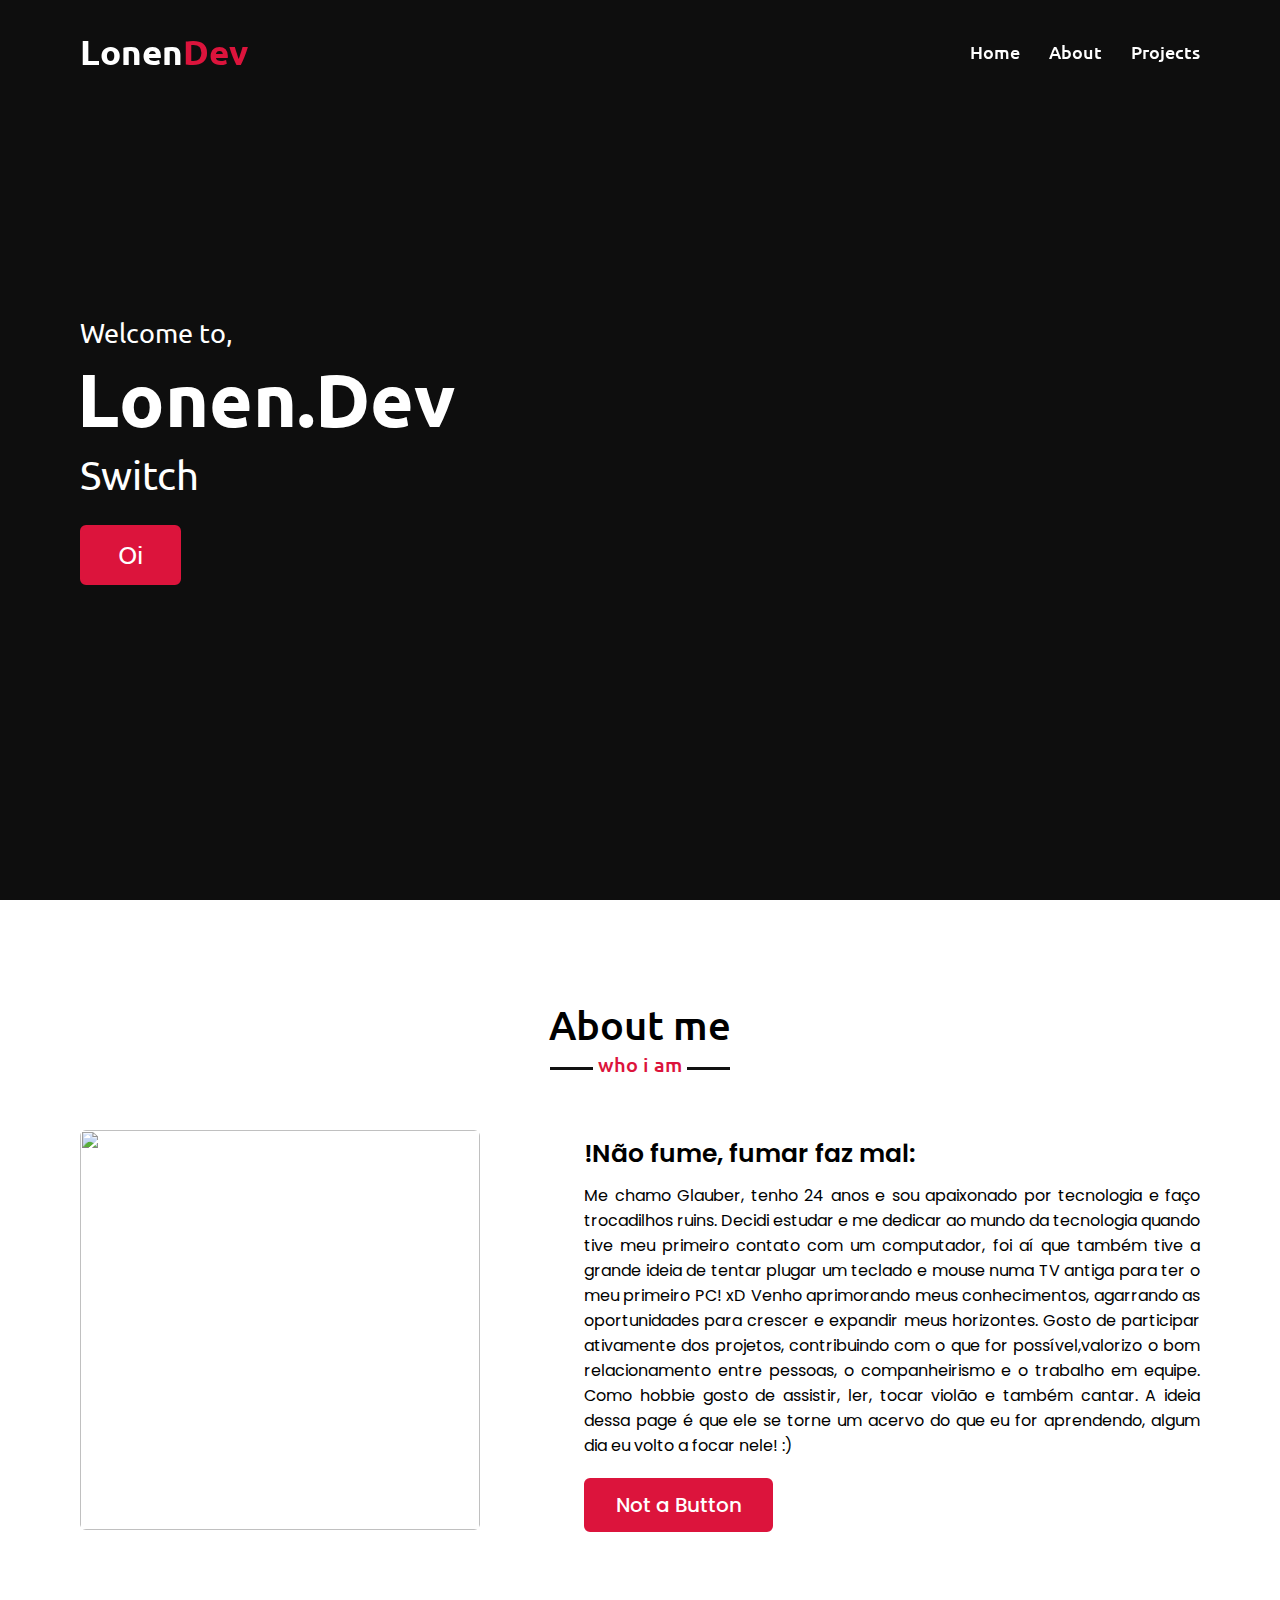
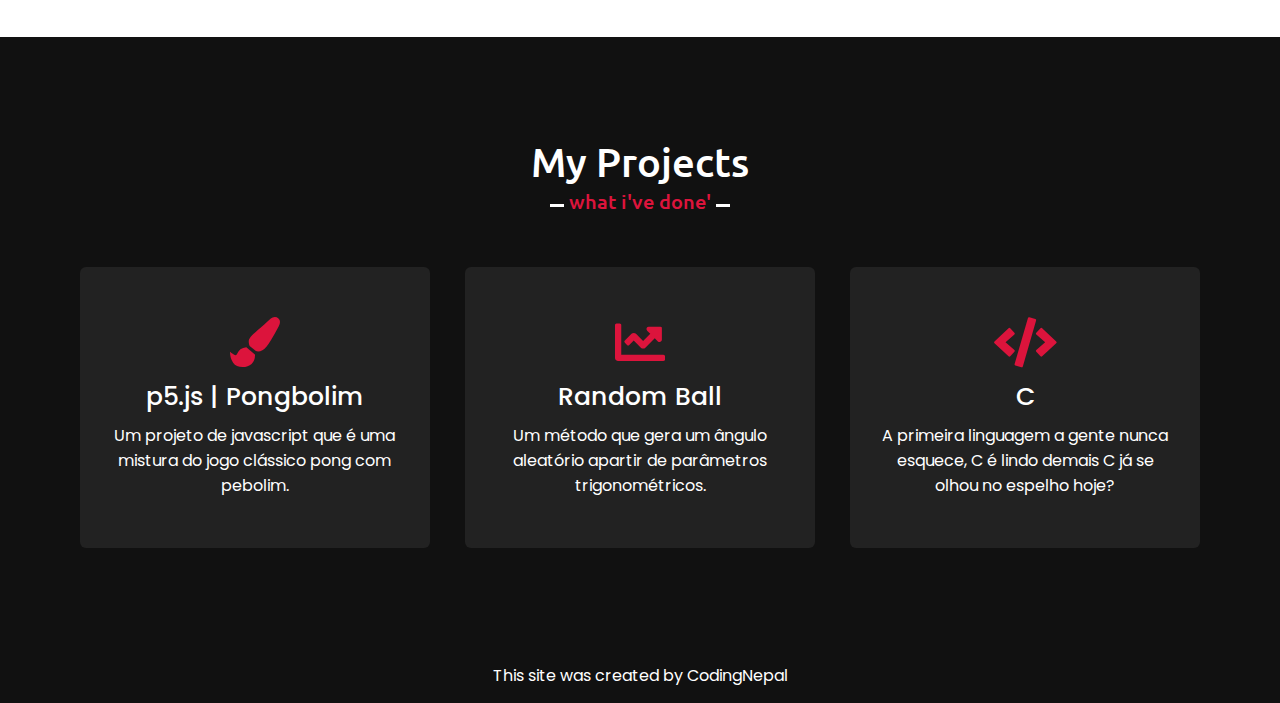
==== commit 880ef4d3: "Adding Jokes with C" ====
--- a/index.html
+++ b/index.html
@@ -91,7 +91,7 @@
                     <div class="box">
                         <a href="https://github.com/sglauber"><i class="fas fa-code"></i></a>
                         <div class="text">C</div>
-                        <p>Lorem ipsum dolor sit amet consectetur, adipisicing elit. Rem quia sunt, quasi quo illo enim.</p>
+                        <p>A primeira linguagem a gente nunca esquece, C é lindo demais C já se olhou no espelho hoje?</p>
                     </div>
                 </div>
                </div>
